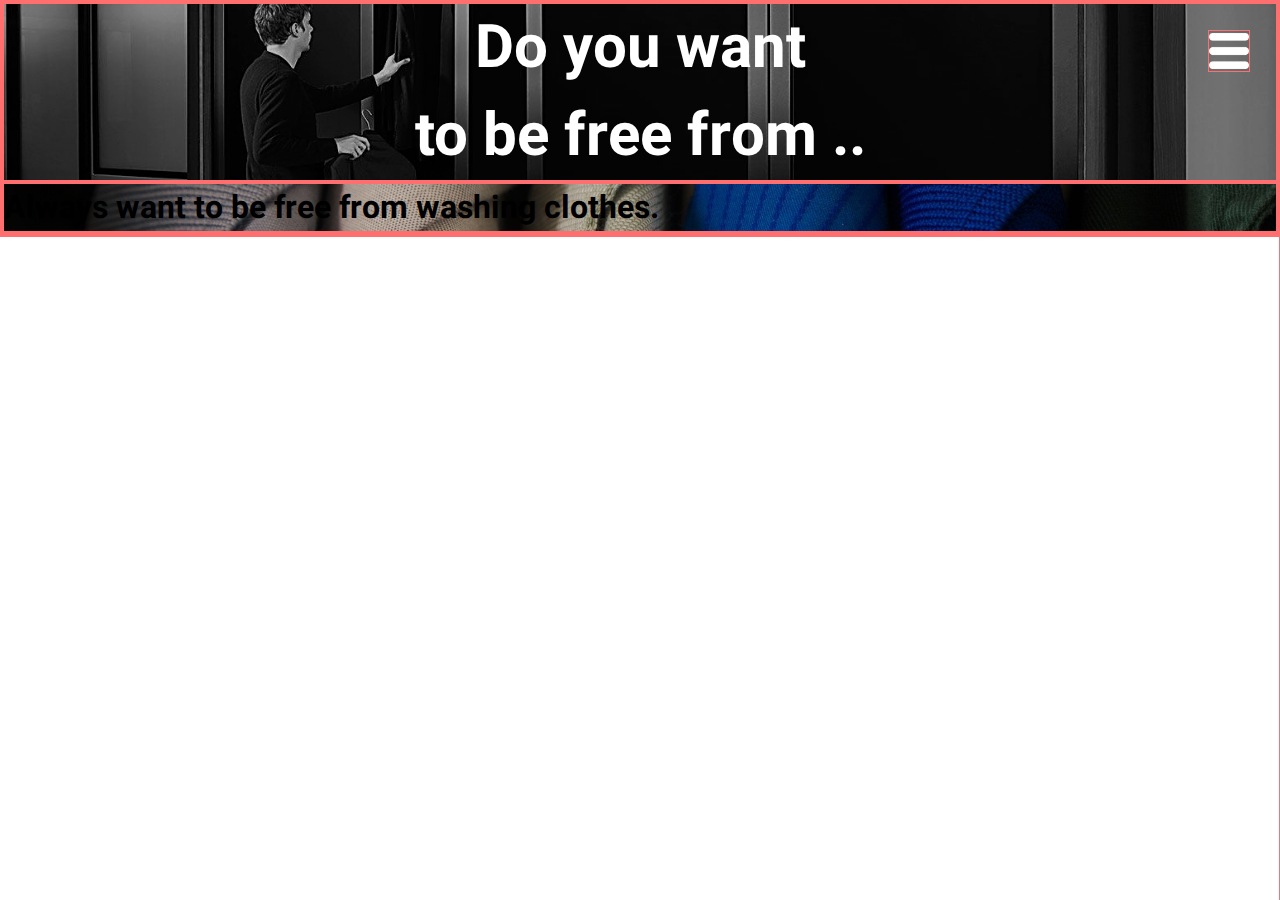
==== index.html @ aa39d0f3 "create home menu" ====
<!DOCTYPE html>
<html lang="en">

<head>
    <meta charset="UTF-8">
    <meta name="viewport" content="width=device-width, initial-scale=1.0">
    <meta http-equiv="X-UA-Compatible" content="ie=edge">
    <title>FPU</title>
    <link rel="stylesheet" href="style.css" type="text/css">
    <link href="https://fonts.googleapis.com/css?family=Heebo" rel="stylesheet">
    <script src="https://code.jquery.com/jquery-3.3.1.js"
        integrity="sha256-2Kok7MbOyxpgUVvAk/HJ2jigOSYS2auK4Pfzbm7uH60=" crossorigin="anonymous"></script>
    <script>
        $(function() {
            $height = $(window).height();
            $("#section1, #section2").css("height", $height);

            $("#menuButton").on("click", function() {
                console.log("hello!");
                $("header").toggleClass("open");
                if ($("header").hasClass("open")) {
                    $("header").animate({right:"0px"}, 300);
                } else {
                    $("header").animate({right:"-100px"}, 300);
                }
            });
        });
    </script>
    <style>
        header {
            overflow: visible; /* hidden */
            position: fixed;
            top: 0;
            right: -101px;
            background-color: blueviolet;
            width: 100px;
            height: 100%;
        }

        #menuButton {
            position: fixed;
            top: 0;
            right: 0;
            margin: 30px;
            width: 40px;
            z-index: 2;
        }

        header ul {
            -ms-transform: rotate(90deg);
            -moz-transform: rotate(90deg);
            -webkit-transform: rotate(90deg);
            transform: rotate(90deg);
            display: inline-block;
            width: 400px;
            position: relative;
            right: 150px;
            top: 300px;
            overflow: visible;
        }

        header ul li {
            margin-left: 30px;
            float: left;
            list-style-type: none;
        }

        header ul li a {
            color: white;
            font-size: 20px;
            font-weight: bolder;
            text-decoration: none;
        }

        #section1 {
            background-image: url("img/closetDoor.jpg");
            background-size: cover;
            background-position: center;
        }

        #section1 h1 {
            font-size: 60px;
            text-align: center;
            color: white;
        }
        
        #section2 {
            background-image: url("img/clothes.jpg");
            background-size: cover;
            background-position: center;
        }

    </style>
</head>

<body>
    <img id="menuButton" src="img/menu.png">    
    <header>
        <ul>
            <li><a href="index.html">HOME</a></li>
            <li><a href="introduction.html">INTRODUCTION</a></li>
            <li><a href="develop.html">DEVELOP</a></li>
        </ul>
    </header>
    <div id="section1">
        <h1>Do you want <br/ >to be free from ..</h1>
    </div>
    <div id="section2">
        <h1>Always want to be free from washing clothes.</h1>
    </div>
    <footer>
        
    </footer>
</body>

</html>
---- style.css ----
* {
    border: solid 1px #ff6f6f;
    margin: 0;
    padding: 0;
    font-family: 'Heebo', sans-serif;
}
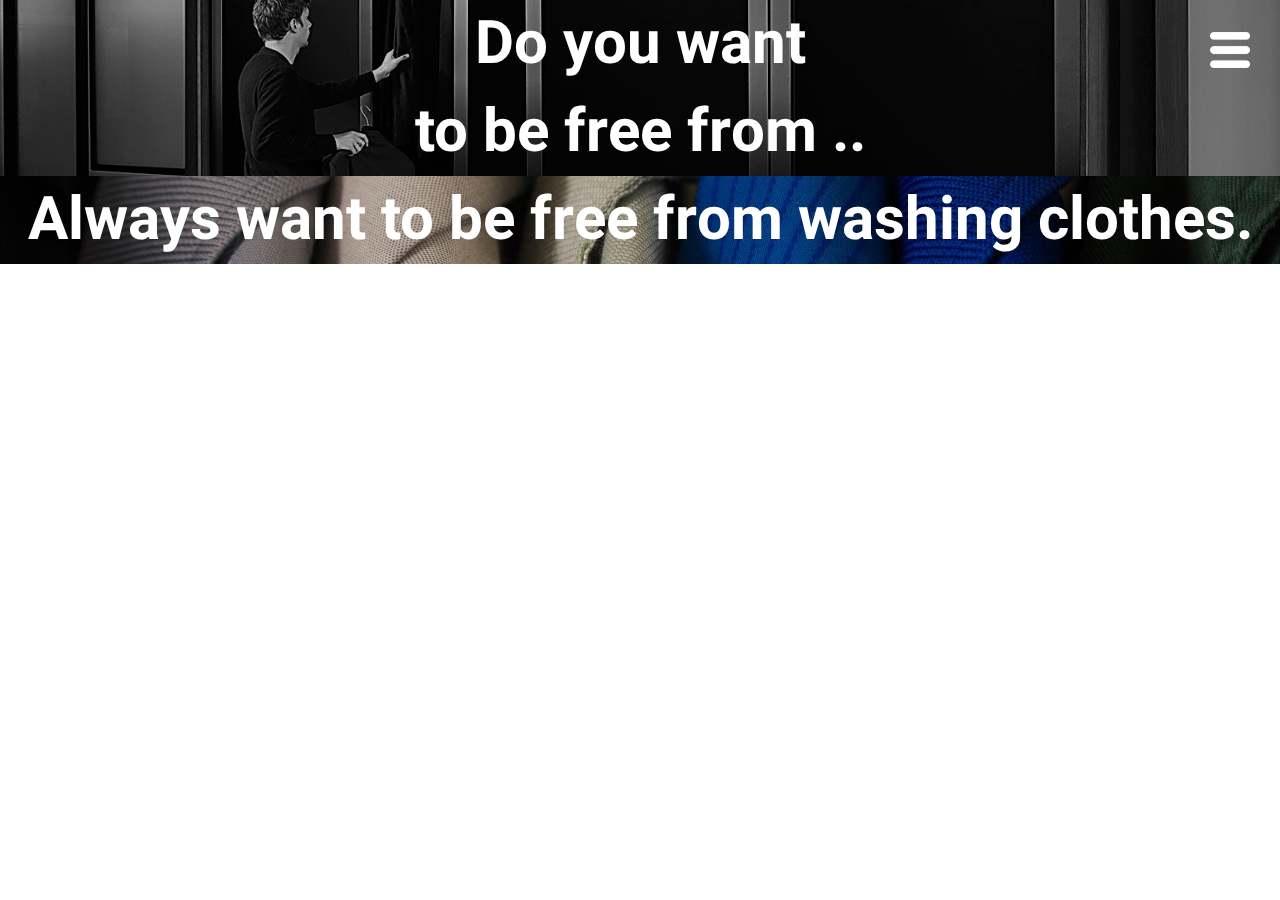
==== commit 30845b13: "write diary week 1" ====
--- a/index.html
+++ b/index.html
@@ -13,72 +13,34 @@
     <script>
         $(function() {
             $height = $(window).height();
-            $("#section1, #section2").css("height", $height);
+            $width = $(window).width();
+            $("#section1, #section2").css({"height": $height});
 
             $("#menuButton").on("click", function() {
                 console.log("hello!");
-                $("header").toggleClass("open");
-                if ($("header").hasClass("open")) {
-                    $("header").animate({right:"0px"}, 300);
+                $("nav").toggleClass("open");
+                if ($("nav").hasClass("open")) {
+                    $("nav").animate({right:"0px"}, 300);
                 } else {
-                    $("header").animate({right:"-100px"}, 300);
+                    $("nav").animate({right:"-100px"}, 300);
                 }
             });
         });
     </script>
     <style>
-        header {
-            overflow: visible; /* hidden */
-            position: fixed;
-            top: 0;
-            right: -101px;
-            background-color: blueviolet;
-            width: 100px;
-            height: 100%;
-        }
+        
 
-        #menuButton {
-            position: fixed;
-            top: 0;
-            right: 0;
-            margin: 30px;
-            width: 40px;
-            z-index: 2;
-        }
-
-        header ul {
-            -ms-transform: rotate(90deg);
-            -moz-transform: rotate(90deg);
-            -webkit-transform: rotate(90deg);
-            transform: rotate(90deg);
-            display: inline-block;
-            width: 400px;
-            position: relative;
-            right: 150px;
-            top: 300px;
-            overflow: visible;
-        }
-
-        header ul li {
-            margin-left: 30px;
-            float: left;
-            list-style-type: none;
-        }
-
-        header ul li a {
-            color: white;
-            font-size: 20px;
-            font-weight: bolder;
-            text-decoration: none;
+        #section1, #section2 {
+            background-size: cover;
+            background-position: center;
+            width: 100%;
         }
 
         #section1 {
             background-image: url("img/closetDoor.jpg");
-            background-size: cover;
-            background-position: center;
         }
 
-        #section1 h1 {
+        #section1 h1, #section2 h1 {
             font-size: 60px;
             text-align: center;
             color: white;
@@ -86,8 +48,6 @@
         
         #section2 {
             background-image: url("img/clothes.jpg");
-            background-size: cover;
-            background-position: center;
         }
 
     </style>
@@ -95,19 +55,21 @@
 
 <body>
     <img id="menuButton" src="img/menu.png">    
-    <header>
+    <nav>
         <ul>
             <li><a href="index.html">HOME</a></li>
             <li><a href="introduction.html">INTRODUCTION</a></li>
             <li><a href="develop.html">DEVELOP</a></li>
         </ul>
-    </header>
-    <div id="section1">
-        <h1>Do you want <br/ >to be free from ..</h1>
-    </div>
-    <div id="section2">
+    </nav>
+    <section>
+        <article id="section1">
+            <h1>Do you want <br/ >to be free from ..</h1>
+        </article>
+        <article id="section2">
         <h1>Always want to be free from washing clothes.</h1>
-    </div>
+    </article>
+    </section>
     <footer>
         
     </footer>
--- a/style.css
+++ b/style.css
@@ -1,6 +1,54 @@
 * {
-    border: solid 1px #ff6f6f;
+    /*
+    border: solid 1px #ff6f6f;*/
     margin: 0;
     padding: 0;
     font-family: 'Heebo', sans-serif;
 }
+
+
+nav {
+    overflow: visible; /* hidden */
+    position: fixed;
+    top: 0;
+    right: -101px;
+    background-color: blueviolet;
+    width: 100px;
+    height: 100%;
+    z-index: 998;
+}
+
+#menuButton {
+    position: fixed;
+    top: 0;
+    right: 0;
+    margin: 30px;
+    width: 40px;
+    z-index: 999;
+}
+
+nav ul {
+    -ms-transform: rotate(90deg);
+    -moz-transform: rotate(90deg);
+    -webkit-transform: rotate(90deg);
+    transform: rotate(90deg);
+    display: inline-block;
+    width: 450px;
+    position: relative;
+    right: 175px;
+    top: 300px;
+    overflow: visible;
+}
+
+nav ul li {
+    margin-left: 30px;
+    float: left;
+    list-style-type: none;
+}
+
+nav ul li a {
+    color: white;
+    font-size: 20px;
+    font-weight: bolder;
+    text-decoration: none;
+}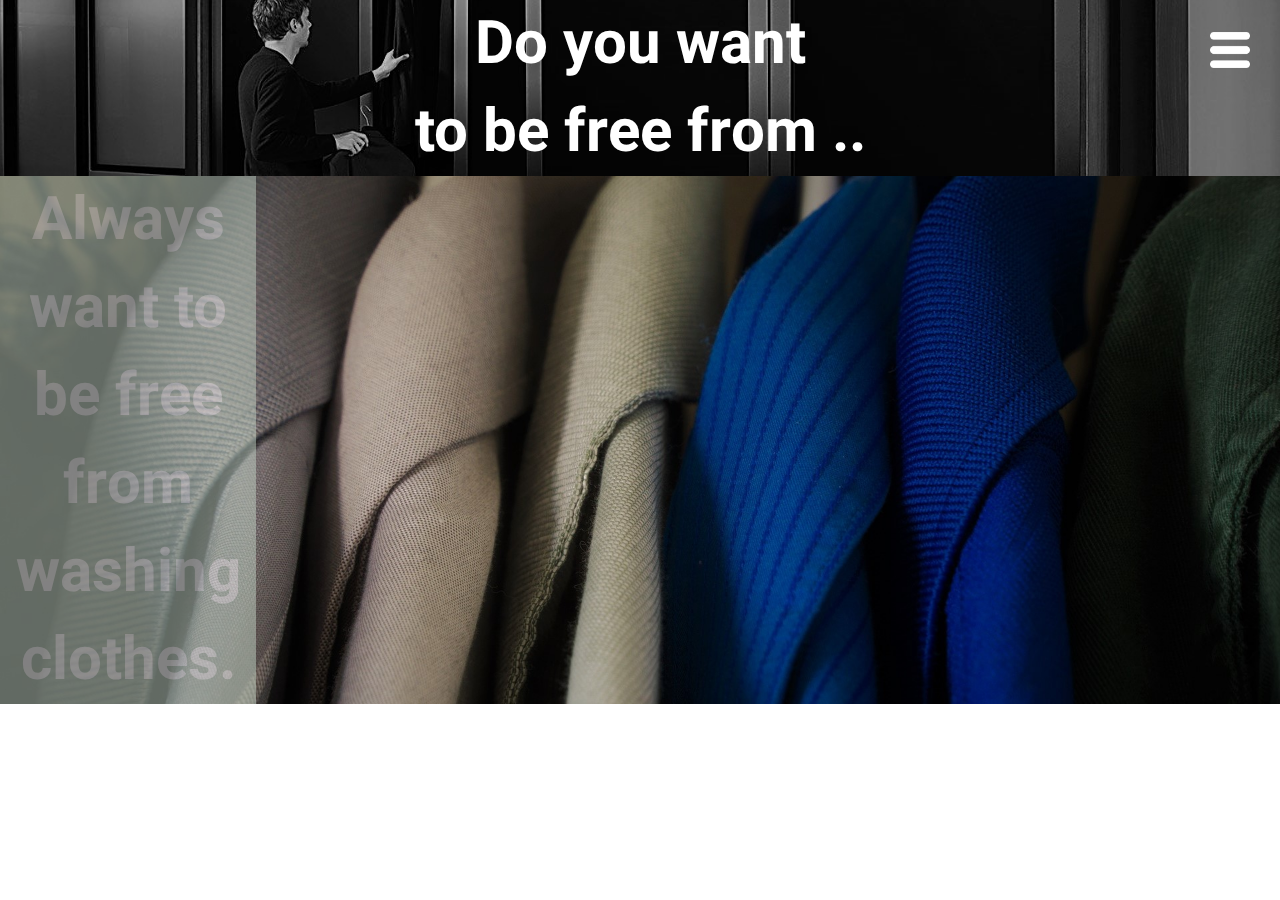
==== commit 542ec966: "rewrite develop animation" ====
--- a/index.html
+++ b/index.html
@@ -6,30 +6,12 @@
     <meta name="viewport" content="width=device-width, initial-scale=1.0">
     <meta http-equiv="X-UA-Compatible" content="ie=edge">
     <title>FPU</title>
-    <link rel="stylesheet" href="style.css" type="text/css">
+    <link rel="stylesheet" href="css/style.css" type="text/css">
     <link href="https://fonts.googleapis.com/css?family=Heebo" rel="stylesheet">
     <script src="https://code.jquery.com/jquery-3.3.1.js"
         integrity="sha256-2Kok7MbOyxpgUVvAk/HJ2jigOSYS2auK4Pfzbm7uH60=" crossorigin="anonymous"></script>
-    <script>
-        $(function() {
-            $height = $(window).height();
-            $width = $(window).width();
-            $("#section1, #section2").css({"height": $height});
-
-            $("#menuButton").on("click", function() {
-                console.log("hello!");
-                $("nav").toggleClass("open");
-                if ($("nav").hasClass("open")) {
-                    $("nav").animate({right:"0px"}, 300);
-                } else {
-                    $("nav").animate({right:"-100px"}, 300);
-                }
-            });
-        });
-    </script>
+    <script src="js/menuButton.js"></script>
     <style>
-        
-
         #section1, #section2 {
             background-size: cover;
             background-position: center;
@@ -50,6 +32,12 @@
             background-image: url("img/clothes.jpg");
         }
 
+        #section2 div {
+            width: 20%;
+            height: 100%;
+            background-color: #C2D2C4;
+            opacity: 0.5;
+        }
     </style>
 </head>
 
@@ -64,11 +52,12 @@
     </nav>
     <section>
         <article id="section1">
-            <h1>Do you want <br/ >to be free from ..</h1>
+            <h1>Do you want <br>to be free from ..</h1>
         </article>
         <article id="section2">
-        <h1>Always want to be free from washing clothes.</h1>
-    </article>
+            <div><h1>Always want to be free from washing clothes.</h1></div>
+            
+        </article>
     </section>
     <footer>
         
--- a/css/style.css
+++ b/css/style.css
@@ -0,0 +1,54 @@
+* {
+    /*
+    border: solid 1px #ff6f6f;*/
+    margin: 0;
+    padding: 0;
+    font-family: 'Heebo', sans-serif;
+}
+
+
+nav {
+    overflow: visible; /* hidden */
+    position: fixed;
+    top: 0;
+    right: -101px;
+    background-color: #609691;
+    width: 100px;
+    height: 100%;
+    z-index: 998;
+}
+
+#menuButton {
+    position: fixed;
+    top: 0;
+    right: 0;
+    margin: 30px;
+    width: 40px;
+    z-index: 999;
+}
+
+nav ul {
+    -ms-transform: rotate(90deg);
+    -moz-transform: rotate(90deg);
+    -webkit-transform: rotate(90deg);
+    transform: rotate(90deg);
+    display: inline-block;
+    width: 450px;
+    position: relative;
+    right: 175px;
+    top: 300px;
+    overflow: visible;
+}
+
+nav ul li {
+    margin-left: 30px;
+    float: left;
+    list-style-type: none;
+}
+
+nav ul li a {
+    color: white;
+    font-size: 20px;
+    font-weight: bolder;
+    text-decoration: none;
+}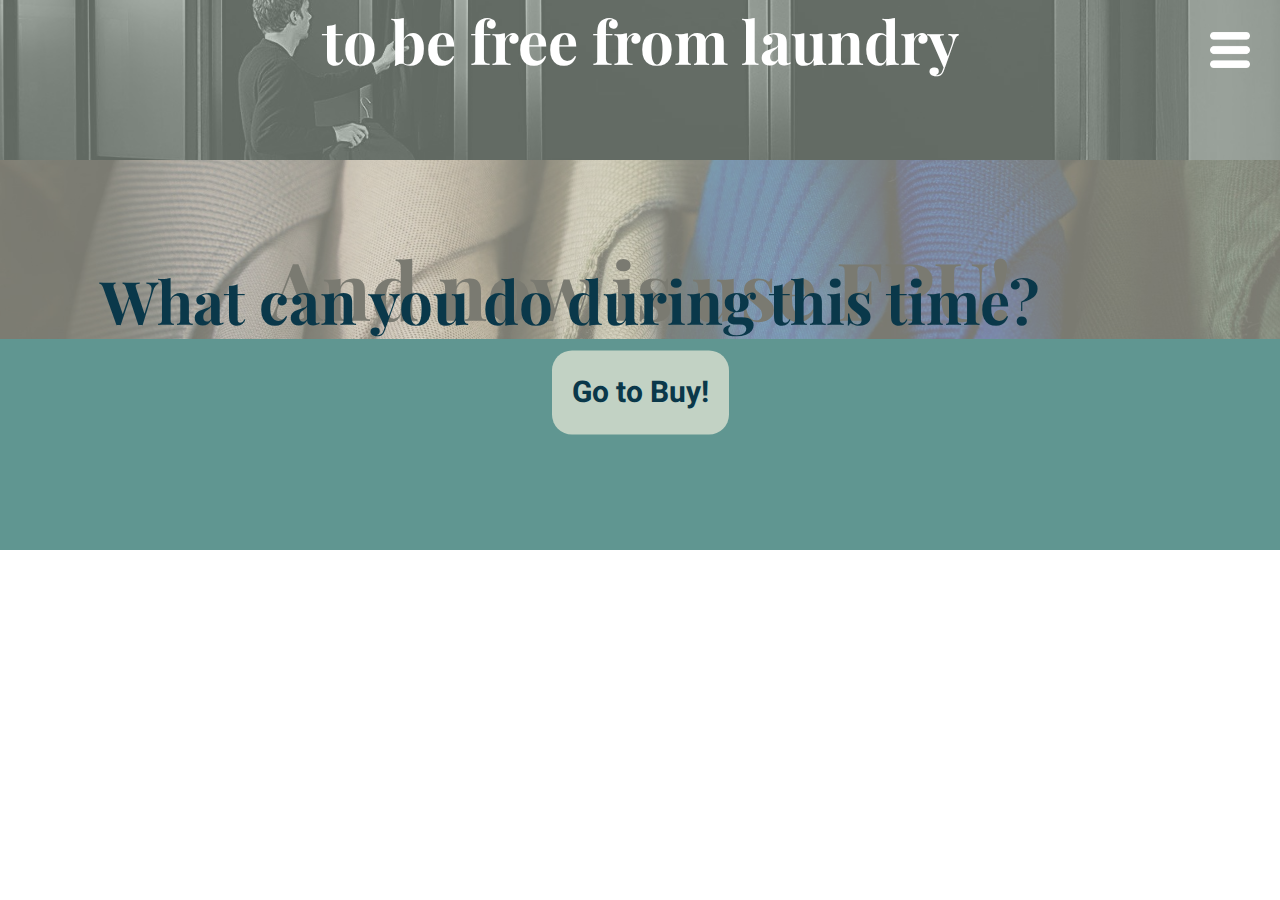
==== commit 1cf9ab8b: "week-2" ====
--- a/index.html
+++ b/index.html
@@ -8,35 +8,101 @@
     <title>FPU</title>
     <link rel="stylesheet" href="css/style.css" type="text/css">
     <link href="https://fonts.googleapis.com/css?family=Heebo" rel="stylesheet">
+    <link href="https://fonts.googleapis.com/css?family=Playfair+Display" rel="stylesheet">
     <script src="https://code.jquery.com/jquery-3.3.1.js"
         integrity="sha256-2Kok7MbOyxpgUVvAk/HJ2jigOSYS2auK4Pfzbm7uH60=" crossorigin="anonymous"></script>
     <script src="js/menuButton.js"></script>
+    <script>
+        $(function() {
+            $height = $(window).height();
+            $width = $(window).width();
+            $("section>div").css({"height": $height});
+        });
+    </script>
     <style>
+        body {
+            font-family: 'Playfair Display';
+        }
         #section1, #section2 {
             background-size: cover;
             background-position: center;
             width: 100%;
+            font-weight: bold;
+            position: relative;
         }
 
         #section1 {
             background-image: url("img/closetDoor.jpg");
         }
-
-        #section1 h1, #section2 h1 {
-            font-size: 60px;
-            text-align: center;
-            color: white;
-        }
         
         #section2 {
             background-image: url("img/clothes.jpg");
+            overflow: hidden;
+        }
+        #section1 h1, #section2 h1 {
+            font-size: 60px;
+            color: white;
+            position: relative;
+            z-index: 9999
         }
 
-        #section2 div {
-            width: 20%;
+        #section1 div:first-child, #section2 div:first-child {
+            background-color: #C2D2C4;
             height: 100%;
+            width: 100%;
+            opacity: 0.5;
+            position: absolute;
+            top: 0;
+        }
+        
+        #section2 div:first-child {
+            background-color: #F4F3E1;
+            z-index: 1;
+        }
+
+        #section1 h1 {
+            text-align: center;
+            top: 50%;
+            transform: translateY(-50%);
+        }
+        
+        #section2 h1{
+            color: #0A384A;
+            top: 100px;
+            left: 100px;
+        }
+
+        #section2 li {
+            color: #0A384A;
+            font-size: 25px;
+            position: relative;
+            top: 150px;
+            left: 100px;
+            z-index: 9999;
+        }
+
+        #section3 {
+            background-color: #609691;
+            text-align: center;
+            position: relative;
+        }
+
+        #section3 div {
+            font-size: 40px;
+            position: relative;
+            top: 50%;
+            transform: translateY(-50%);
+        }
+        #section3 button {
+            border: none;
+            border-radius: 20px;
+            font-size: 30px;
+            font-family: Heebo;
+            font-weight: bold;
             background-color: #C2D2C4;
-            opacity: 0.5;
+            color: #0A384A;
+            padding: 20px;
+            margin: 10px;
         }
     </style>
 </head>
@@ -51,13 +117,28 @@
         </ul>
     </nav>
     <section>
-        <article id="section1">
-            <h1>Do you want <br>to be free from ..</h1>
-        </article>
-        <article id="section2">
-            <div><h1>Always want to be free from washing clothes.</h1></div>
+        <div id="section1">
+            <div></div>
+            <h1>Do you want <br>to be free from laundry</h1>
+        </div>
+
+        <div id="section2">
+            <div></div><!--Always want to be free from washing clothes.-->
+            <h1>What can you do during this time?</h1>
+            <ul>
+                <li>1 hour to hang up the laundry -> walk</li>
+                <li>1 hour to fold clothes neatly -> rest or self-Improvement.</li>
+                <li>And there are many other things you can do. </li>
+            </ul>
+        </div>
+
+        <div id="section3">
+            <div>
+                <h1>And now is use FPU!</h1>
+                <button onclick="location.href='introduction.html'">Go to Buy!</button>
+            </div>
             
-        </article>
+        </div>
     </section>
     <footer>
         
--- a/css/style.css
+++ b/css/style.css
@@ -3,7 +3,7 @@
     border: solid 1px #ff6f6f;*/
     margin: 0;
     padding: 0;
-    font-family: 'Heebo', sans-serif;
+    font-family: 'Playfair Display'; 
 }
 
 
@@ -12,7 +12,8 @@
     position: fixed;
     top: 0;
     right: -101px;
-    background-color: #609691;
+    /*background-color: #609691;*/
+    background-color: #C2D2C4;
     width: 100px;
     height: 100%;
     z-index: 998;
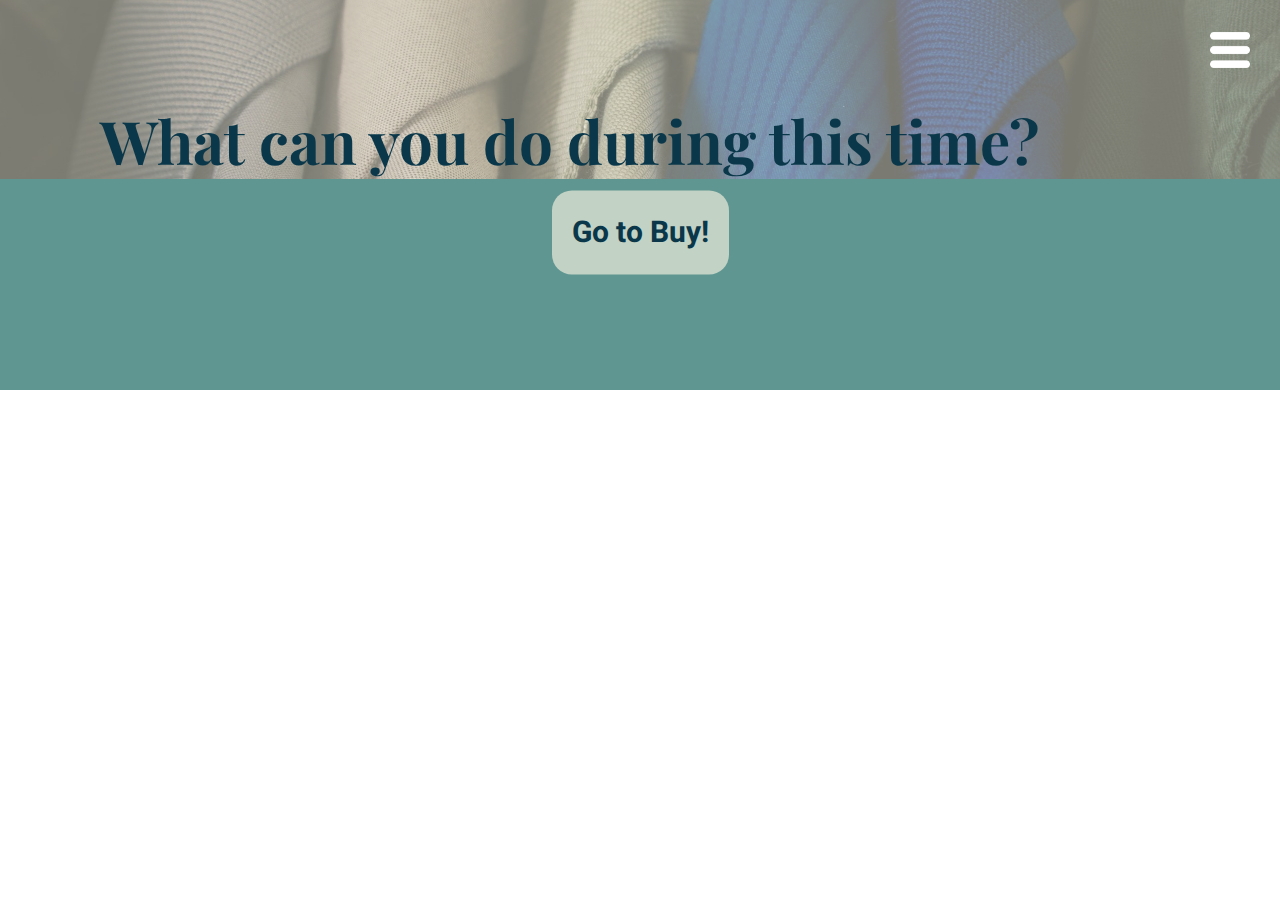
==== commit bf11013c: "insert video in index.html" ====
--- a/index.html
+++ b/index.html
@@ -7,6 +7,7 @@
     <meta http-equiv="X-UA-Compatible" content="ie=edge">
     <title>FPU</title>
     <link rel="stylesheet" href="css/style.css" type="text/css">
+    <link rel="stylesheet" href="css/index.css" type="text/css">
     <link href="https://fonts.googleapis.com/css?family=Heebo" rel="stylesheet">
     <link href="https://fonts.googleapis.com/css?family=Playfair+Display" rel="stylesheet">
     <script src="https://code.jquery.com/jquery-3.3.1.js"
@@ -17,92 +18,20 @@
             $height = $(window).height();
             $width = $(window).width();
             $("section>div").css({"height": $height});
+
+            $("#section1 div:nth-child(2) h1").animate({height:"300px"})
+            $("video").prop("volume", 0.0);
         });
     </script>
     <style>
-        body {
-            font-family: 'Playfair Display';
+        #section3 {
+            overflow: hidden;
+            
         }
-        #section1, #section2 {
-            background-size: cover;
-            background-position: center;
-            width: 100%;
-            font-weight: bold;
-            position: relative;
-        }
-
-        #section1 {
-            background-image: url("img/closetDoor.jpg");
-        }
-        
-        #section2 {
-            background-image: url("img/clothes.jpg");
-            overflow: hidden;
-        }
-        #section1 h1, #section2 h1 {
-            font-size: 60px;
-            color: white;
-            position: relative;
-            z-index: 9999
-        }
-
-        #section1 div:first-child, #section2 div:first-child {
-            background-color: #C2D2C4;
-            height: 100%;
-            width: 100%;
-            opacity: 0.5;
+        #section3 video {
             position: absolute;
-            top: 0;
-        }
-        
-        #section2 div:first-child {
-            background-color: #F4F3E1;
-            z-index: 1;
-        }
-
-        #section1 h1 {
-            text-align: center;
-            top: 50%;
-            transform: translateY(-50%);
-        }
-        
-        #section2 h1{
-            color: #0A384A;
-            top: 100px;
-            left: 100px;
-        }
-
-        #section2 li {
-            color: #0A384A;
-            font-size: 25px;
-            position: relative;
-            top: 150px;
-            left: 100px;
-            z-index: 9999;
-        }
-
-        #section3 {
-            background-color: #609691;
-            text-align: center;
-            position: relative;
-        }
-
-        #section3 div {
-            font-size: 40px;
-            position: relative;
-            top: 50%;
-            transform: translateY(-50%);
-        }
-        #section3 button {
-            border: none;
-            border-radius: 20px;
-            font-size: 30px;
-            font-family: Heebo;
-            font-weight: bold;
-            background-color: #C2D2C4;
-            color: #0A384A;
-            padding: 20px;
-            margin: 10px;
+            left: 50%;
+            transform: translateX(-50%);
         }
     </style>
 </head>
@@ -119,7 +48,8 @@
     <section>
         <div id="section1">
             <div></div>
-            <h1>Do you want <br>to be free from laundry</h1>
+            <div><h1>Do you want to be free from laundry</h1>
+            <h1>ddd</h1></div>
         </div>
 
         <div id="section2">
@@ -133,9 +63,12 @@
         </div>
 
         <div id="section3">
+            <video autoplay loop width="100%" volume="0.0" src="img/Styler.mp4"></video>
             <div>
-                <h1>And now is use FPU!</h1>
-                <button onclick="location.href='introduction.html'">Go to Buy!</button>
+                <div>   
+                    <h1>And now is use FPU!</h1>
+                    <button onclick="location.href='introduction.html'">Go to Buy!</button>
+                </div>
             </div>
             
         </div>
--- a/css/index.css
+++ b/css/index.css
@@ -0,0 +1,97 @@
+
+body {
+    font-family: 'Playfair Display';
+}
+#section1, #section2 {
+    background-size: cover;
+    background-position: center;
+    width: 100%;
+    font-weight: bold;
+    position: relative;
+}
+
+#section1 {
+    background-image: url("../img/closetDoor.jpg");
+}
+
+#section2 {
+    background-image: url("../img/clothes.jpg");
+    overflow: hidden;
+}
+#section1 h1, #section2 h1 {
+    font-size: 60px;
+    color: white;
+    position: relative;
+    z-index: 9999
+}
+
+#section1 div:first-child, #section2 div:first-child {
+    background-color: #C2D2C4;
+    height: 100%;
+    width: 100%;
+    opacity: 0.5;
+    position: absolute;
+    top: 0;
+}
+
+#section2 div:first-child {
+    background-color: #F4F3E1;
+    z-index: 1;
+}
+
+#section1 div:nth-child(2) {
+    width: 100%;
+    position: absolute;
+    text-align: center;
+    top: 50%;
+    left: 50%;
+    transform: translate(-50%, -50%);
+}
+
+#section2 h1{
+    color: #0A384A;
+    top: 100px;
+    left: 100px;
+}
+
+#section2 li {
+    color: #0A384A;
+    font-size: 25px;
+    position: relative;
+    top: 150px;
+    left: 100px;
+    z-index: 9999;
+}
+
+#section3 {
+    background-color: #609691;
+    text-align: center;
+    position: relative;
+}
+
+#section3 video {
+    filter: grayscale(100%);
+}
+
+#section3>div {
+    position: relative;
+    height: 100%;
+    background-color: rgba(96, 150, 145, 0.5);
+}
+#section3>div>div {
+    font-size: 40px;
+    position: relative;
+    top: 50%;
+    transform: translateY(-50%);
+}
+#section3 button {
+    border: none;
+    border-radius: 20px;
+    font-size: 30px;
+    font-family: Heebo;
+    font-weight: bold;
+    background-color: #C2D2C4;
+    color: #0A384A;
+    padding: 20px;
+    margin: 10px;
+}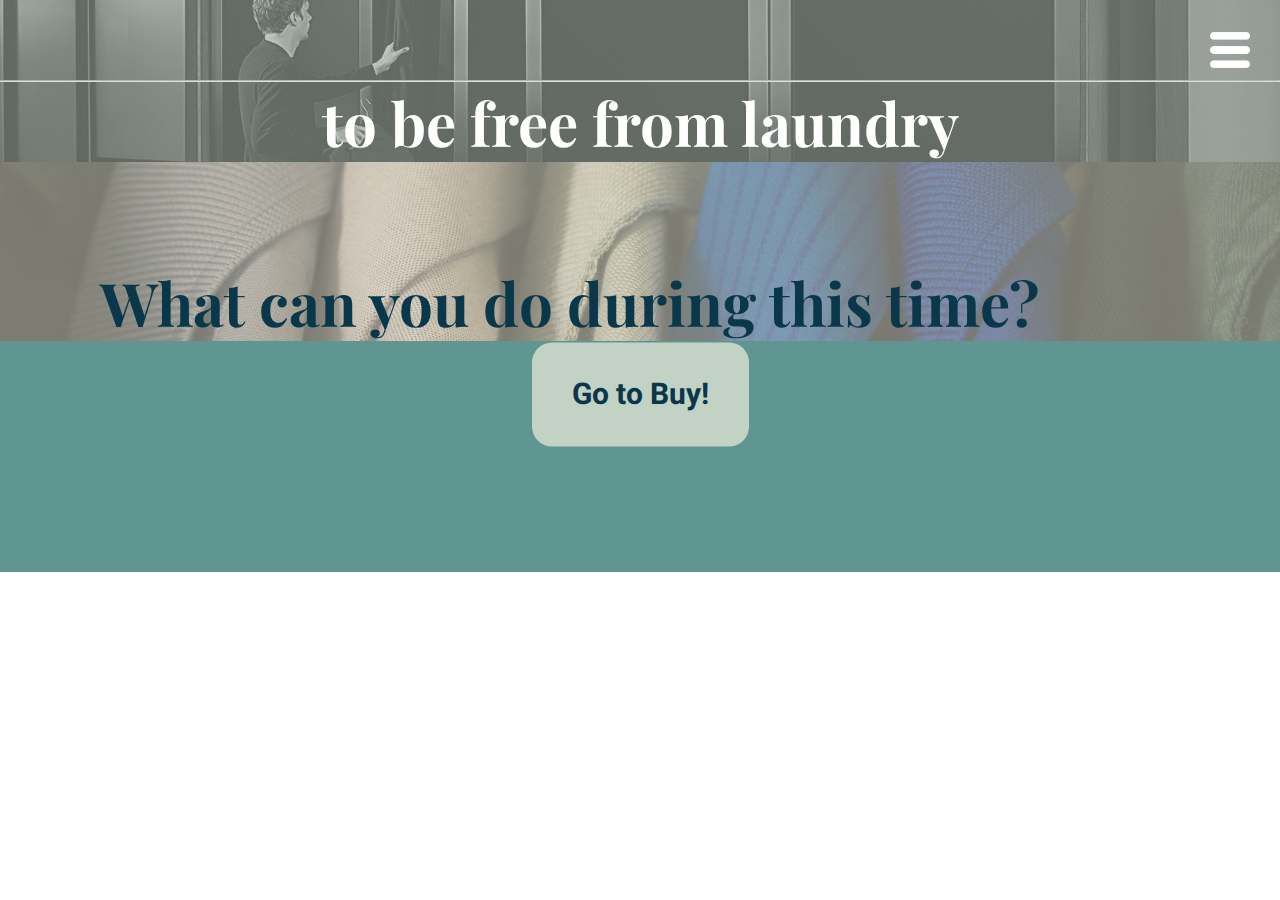
==== commit 6b275148: "develop week-3" ====
--- a/index.html
+++ b/index.html
@@ -14,25 +14,33 @@
         integrity="sha256-2Kok7MbOyxpgUVvAk/HJ2jigOSYS2auK4Pfzbm7uH60=" crossorigin="anonymous"></script>
     <script src="js/menuButton.js"></script>
     <script>
+        var text = ['text1', 'text2', 'text3', 'text4'];
+        var textCount = 1;
         $(function() {
             $height = $(window).height();
             $width = $(window).width();
+            $("video").prop("volume", 0.0);
             $("section>div").css({"height": $height});
+            
+            
+            $("#text1").animate({
+                    transform:"translateY(-100%)"
+                }, 10000, function() {
+                $(this).text(text[++textCount%text.length]).fadeIn(500);
+                //$(this).next().text(text[++textCount%2]).fadeIn(500);
+            });//function(){ loop();});
+            $("#text2").animate({
+                    //height:"300px",
+                    transform:"translateY(-100%)"
 
-            $("#section1 div:nth-child(2) h1").animate({height:"300px"})
-            $("video").prop("volume", 0.0);
+                }, 10000, function() {
+                $(this).text(text[++textCount%text.length]).fadeIn(500);
+                //$(this).next().text(text[++textCount%2]).fadeIn(500);
+            });
+
         });
     </script>
     <style>
-        #section3 {
-            overflow: hidden;
-            
-        }
-        #section3 video {
-            position: absolute;
-            left: 50%;
-            transform: translateX(-50%);
-        }
     </style>
 </head>
 
@@ -48,8 +56,13 @@
     <section>
         <div id="section1">
             <div></div>
-            <div><h1>Do you want to be free from laundry</h1>
-            <h1>ddd</h1></div>
+            <div>
+                <h1 id="text1">Do you want</h1>    
+            </div>
+            <hr>
+            <div>
+                <h1 id="text2">to be free from laundry</h1>
+            </div>
         </div>
 
         <div id="section2">
--- a/css/style.css
+++ b/css/style.css
@@ -1,9 +1,7 @@
 * {
-    /*
-    border: solid 1px #ff6f6f;*/
     margin: 0;
     padding: 0;
-    font-family: 'Playfair Display'; 
+    font-family: 'Playfair Display' 'Heebo';
 }
 
 
@@ -12,7 +10,6 @@
     position: fixed;
     top: 0;
     right: -101px;
-    /*background-color: #609691;*/
     background-color: #C2D2C4;
     width: 100px;
     height: 100%;
@@ -48,7 +45,7 @@
 }
 
 nav ul li a {
-    color: white;
+    color: rgb(27, 73, 12);
     font-size: 20px;
     font-weight: bolder;
     text-decoration: none;
--- a/css/index.css
+++ b/css/index.css
@@ -14,6 +14,7 @@
     background-image: url("../img/closetDoor.jpg");
 }
 
+
 #section2 {
     background-image: url("../img/clothes.jpg");
     overflow: hidden;
@@ -22,9 +23,10 @@
     font-size: 60px;
     color: white;
     position: relative;
-    z-index: 9999
+    z-index: 9999;
 }
 
+/* color filter */
 #section1 div:first-child, #section2 div:first-child {
     background-color: #C2D2C4;
     height: 100%;
@@ -39,6 +41,7 @@
     z-index: 1;
 }
 
+/* content make be center 
 #section1 div:nth-child(2) {
     width: 100%;
     position: absolute;
@@ -46,6 +49,25 @@
     top: 50%;
     left: 50%;
     transform: translate(-50%, -50%);
+}
+*/
+#section1 div:nth-child(n+2){
+    height: 50%;
+    text-align: center;
+    overflow: hidden;
+}
+
+#section1 div:nth-last-child(2) {
+    position: relative;
+}
+
+#text1{
+    position: absolute;
+    bottom: 0;
+}
+
+#text1 {
+    transform: translateY(100%);
 }
 
 #section2 h1{
@@ -67,10 +89,14 @@
     background-color: #609691;
     text-align: center;
     position: relative;
+    overflow: hidden;
 }
 
 #section3 video {
     filter: grayscale(100%);
+    position: absolute;
+    left: 50%;
+    transform: translateX(-50%);
 }
 
 #section3>div {
@@ -92,6 +118,11 @@
     font-weight: bold;
     background-color: #C2D2C4;
     color: #0A384A;
-    padding: 20px;
+    padding: 30px 40px;
     margin: 10px;
+}
+
+#section3 button:hover {
+    color: #C2D2C4;
+    background-color: #0A384A;
 }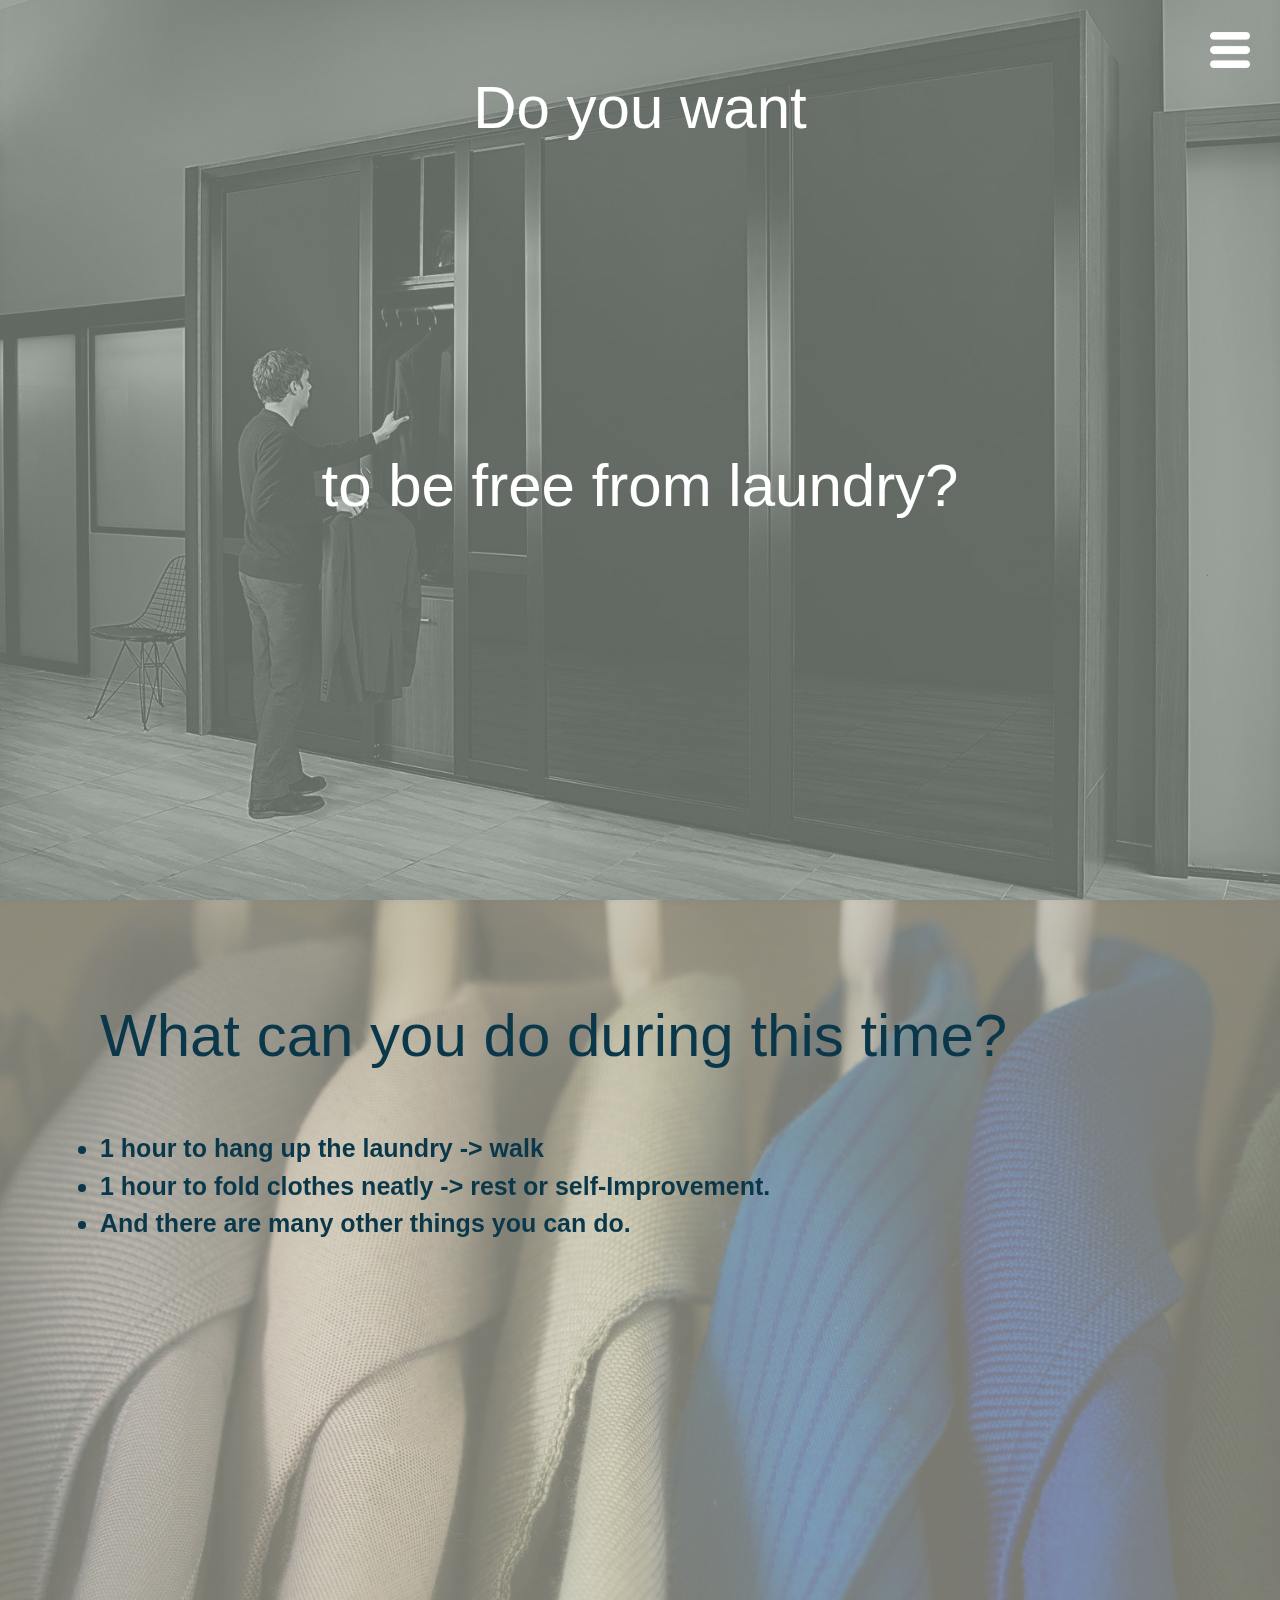
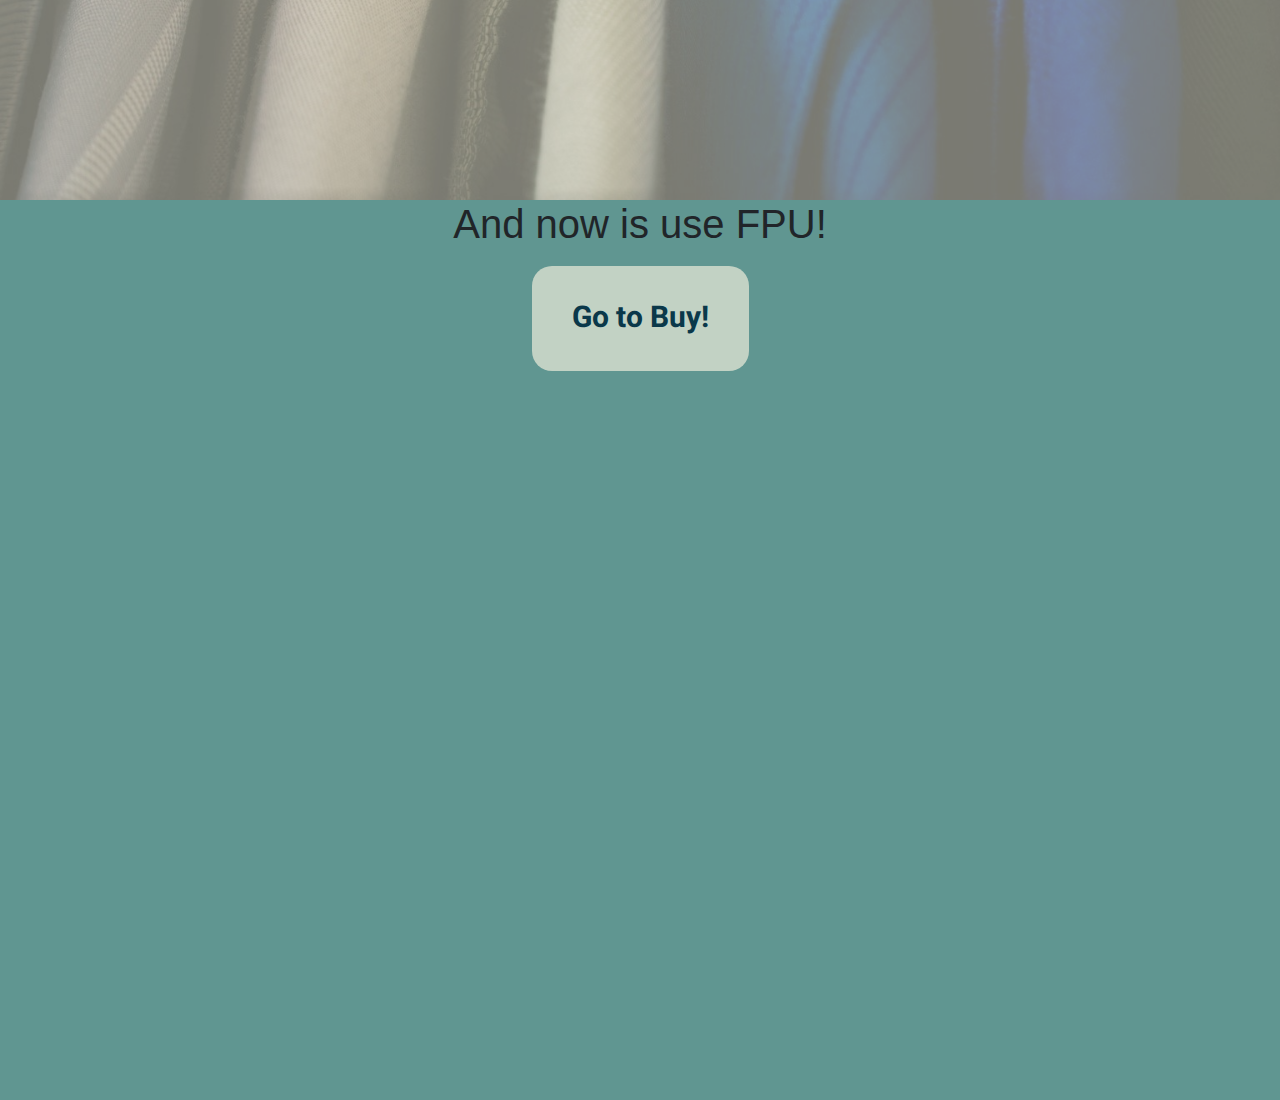
==== commit 9789a4f9: "4week" ====
--- a/index.html
+++ b/index.html
@@ -8,39 +8,51 @@
     <title>FPU</title>
     <link rel="stylesheet" href="css/style.css" type="text/css">
     <link rel="stylesheet" href="css/index.css" type="text/css">
-    <link href="https://fonts.googleapis.com/css?family=Heebo" rel="stylesheet">
-    <link href="https://fonts.googleapis.com/css?family=Playfair+Display" rel="stylesheet">
+    <link href="https://fonts.googleapis.com/css?family=Heebo|Playfair+Display&display=swap" rel="stylesheet">
+    <link rel="stylesheet" href="https://maxcdn.bootstrapcdn.com/bootstrap/4.0.0/css/bootstrap.min.css" integrity="sha384-Gn5384xqQ1aoWXA+058RXPxPg6fy4IWvTNh0E263XmFcJlSAwiGgFAW/dAiS6JXm" crossorigin="anonymous">
     <script src="https://code.jquery.com/jquery-3.3.1.js"
-        integrity="sha256-2Kok7MbOyxpgUVvAk/HJ2jigOSYS2auK4Pfzbm7uH60=" crossorigin="anonymous"></script>
+    integrity="sha256-2Kok7MbOyxpgUVvAk/HJ2jigOSYS2auK4Pfzbm7uH60=" crossorigin="anonymous"></script>
     <script src="js/menuButton.js"></script>
     <script>
-        var text = ['text1', 'text2', 'text3', 'text4'];
+        var text = ['Do you want', 'to be free from laundry?', 'Running the washing machine', '1 hour', 'Hang up the laundry', '1 hour', 'Dry','1 day', 'Folding clothes neatly', '1 hour', 'A total of two hours or so of labor', 'is required.', 'And', 'do this three times a week.'];
         var textCount = 1;
-        $(function() {
-            $height = $(window).height();
-            $width = $(window).width();
-            $("video").prop("volume", 0.0);
-            $("section>div").css({"height": $height});
-            
-            
-            $("#text1").animate({
-                    transform:"translateY(-100%)"
-                }, 10000, function() {
-                $(this).text(text[++textCount%text.length]).fadeIn(500);
-                //$(this).next().text(text[++textCount%2]).fadeIn(500);
-            });//function(){ loop();});
-            $("#text2").animate({
-                    //height:"300px",
-                    transform:"translateY(-100%)"
+        window.onload = function () {
+            text1Animation();
+            setTimeout(() => {
+                text2Animation();
+            }, 500);
+        }
 
-                }, 10000, function() {
-                $(this).text(text[++textCount%text.length]).fadeIn(500);
-                //$(this).next().text(text[++textCount%2]).fadeIn(500);
-            });
+        var loop1, loop2;
 
-        });
+        function text1Animation() {
+            loop1 = setInterval(() => {
+                textCount = ++textCount%text.length;
+                document.getElementById("text1").innerHTML = text[textCount];
+            }, 2000);
+        }
+
+        function text2Animation() {
+            loop2 = setInterval(() => {
+                textCount = ++textCount%text.length;
+                document.getElementById("text2").innerHTML = text[textCount];
+            }, 2000);
+        }
     </script>
     <style>
+        .text1, .text2 {
+            color: white;
+            transition: color 2s;
+            transition-duration: 1s;
+        }
+        .hiddenText1 {
+            color: rgba(255, 255, 255, 0);
+        }
+
+        .hiddenText2 {
+            color: rgba(255, 255, 255, 0);
+        }
+
     </style>
 </head>
 
@@ -48,7 +60,7 @@
     <img id="menuButton" src="img/menu.png">    
     <nav>
         <ul>
-            <li><a href="index.html">HOME</a></li>
+            <li><a href="#section1">HOME</a></li>
             <li><a href="introduction.html">INTRODUCTION</a></li>
             <li><a href="develop.html">DEVELOP</a></li>
         </ul>
@@ -57,11 +69,10 @@
         <div id="section1">
             <div></div>
             <div>
-                <h1 id="text1">Do you want</h1>    
+                <h1 id="text1" class="text1">Do you want</h1>
             </div>
-            <hr>
             <div>
-                <h1 id="text2">to be free from laundry</h1>
+                <h1 id="text2" class="text2">to be free from laundry?</h1>
             </div>
         </div>
 
--- a/css/index.css
+++ b/css/index.css
@@ -2,12 +2,16 @@
 body {
     font-family: 'Playfair Display';
 }
-#section1, #section2 {
+
+
+
+section div {
     background-size: cover;
     background-position: center;
     width: 100%;
     font-weight: bold;
     position: relative;
+    height: 100vh;
 }
 
 #section1 {
